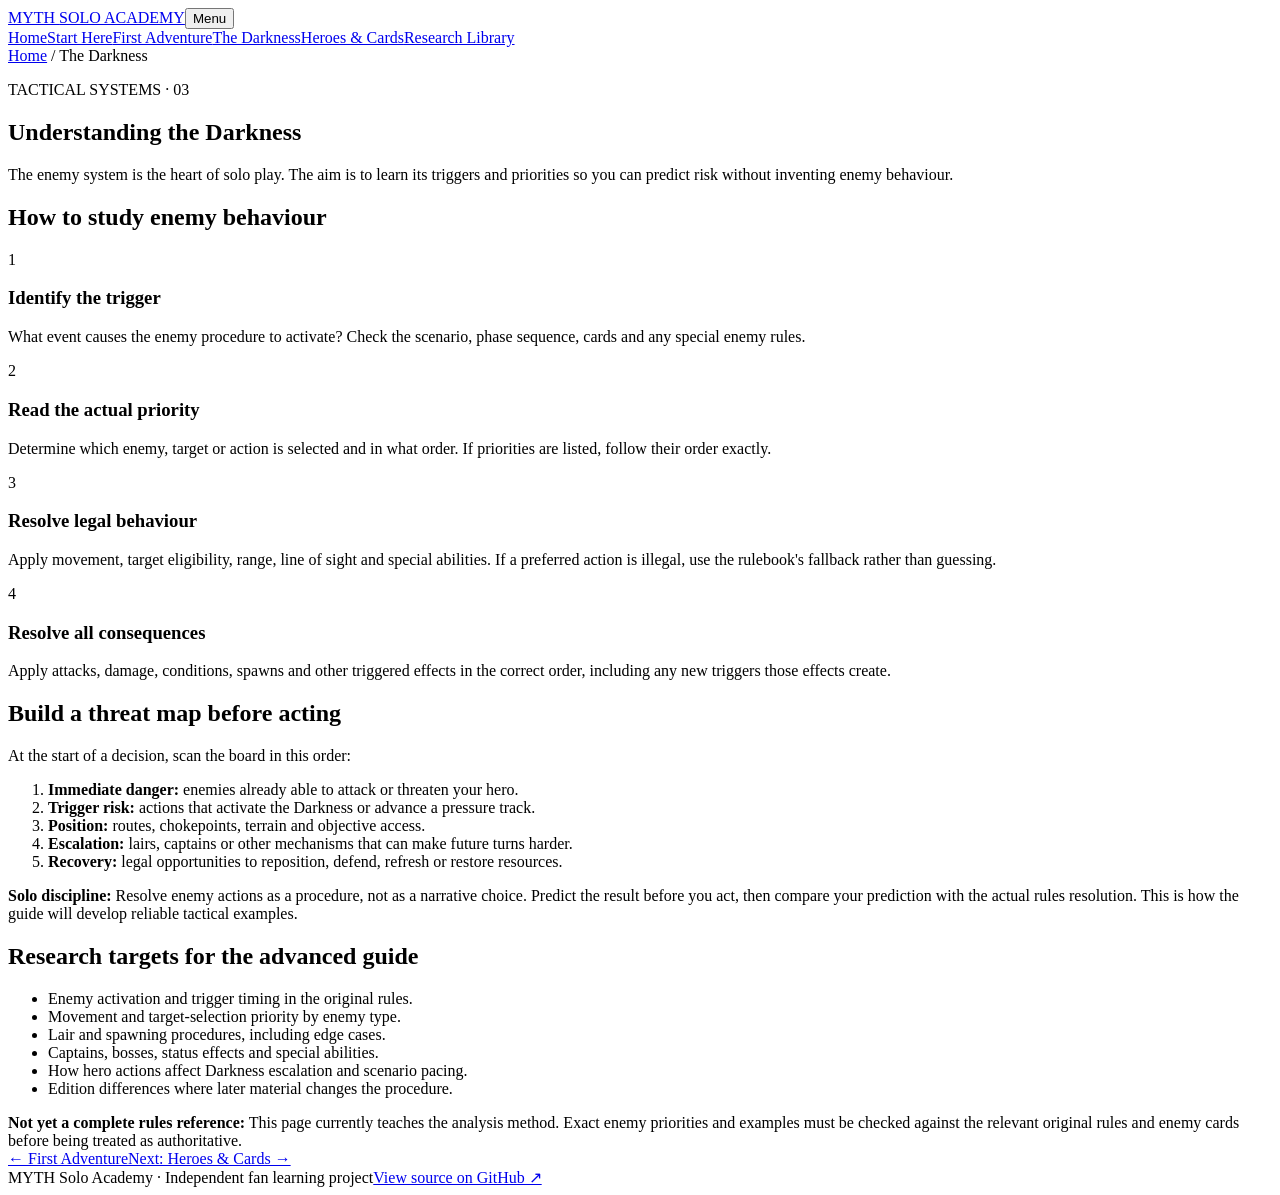
==== pages/darkness.html @ b69efbed "Add Darkness system learning guide" ====
<!doctype html><html lang="en"><head><meta charset="utf-8"><meta name="viewport" content="width=device-width,initial-scale=1"><title>Understanding the Darkness | MYTH Solo Academy</title><link rel="stylesheet" href="/myth-solo-academy/assets/site.css"></head><body><header class="site-header"><a class="brand" href="/myth-solo-academy/">MYTH <span>SOLO ACADEMY</span></a><button class="menu-toggle" aria-expanded="false" aria-controls="site-nav">Menu</button><nav id="site-nav"><a href="/myth-solo-academy/">Home</a><a href="/myth-solo-academy/pages/start-here.html">Start Here</a><a href="/myth-solo-academy/pages/first-adventure.html">First Adventure</a><a href="/myth-solo-academy/pages/darkness.html">The Darkness</a><a href="/myth-solo-academy/pages/heroes.html">Heroes & Cards</a><a href="/myth-solo-academy/pages/research.html">Research Library</a></nav></header><main class="content-wrap"><article class="content"><div class="crumb"><a href="/myth-solo-academy/">Home</a> / The Darkness</div><p class="eyebrow">TACTICAL SYSTEMS · 03</p><h1>Understanding the Darkness</h1><p class="lead">The enemy system is the heart of solo play. The aim is to learn its triggers and priorities so you can predict risk without inventing enemy behaviour.</p><h2>How to study enemy behaviour</h2><div class="step"><div class="step-num">1</div><div><h3>Identify the trigger</h3><p>What event causes the enemy procedure to activate? Check the scenario, phase sequence, cards and any special enemy rules.</p></div></div><div class="step"><div class="step-num">2</div><div><h3>Read the actual priority</h3><p>Determine which enemy, target or action is selected and in what order. If priorities are listed, follow their order exactly.</p></div></div><div class="step"><div class="step-num">3</div><div><h3>Resolve legal behaviour</h3><p>Apply movement, target eligibility, range, line of sight and special abilities. If a preferred action is illegal, use the rulebook's fallback rather than guessing.</p></div></div><div class="step"><div class="step-num">4</div><div><h3>Resolve all consequences</h3><p>Apply attacks, damage, conditions, spawns and other triggered effects in the correct order, including any new triggers those effects create.</p></div></div><h2>Build a threat map before acting</h2><p>At the start of a decision, scan the board in this order:</p><ol><li><strong>Immediate danger:</strong> enemies already able to attack or threaten your hero.</li><li><strong>Trigger risk:</strong> actions that activate the Darkness or advance a pressure track.</li><li><strong>Position:</strong> routes, chokepoints, terrain and objective access.</li><li><strong>Escalation:</strong> lairs, captains or other mechanisms that can make future turns harder.</li><li><strong>Recovery:</strong> legal opportunities to reposition, defend, refresh or restore resources.</li></ol><div class="notice"><strong>Solo discipline:</strong> Resolve enemy actions as a procedure, not as a narrative choice. Predict the result before you act, then compare your prediction with the actual rules resolution. This is how the guide will develop reliable tactical examples.</div><h2>Research targets for the advanced guide</h2><ul><li>Enemy activation and trigger timing in the original rules.</li><li>Movement and target-selection priority by enemy type.</li><li>Lair and spawning procedures, including edge cases.</li><li>Captains, bosses, status effects and special abilities.</li><li>How hero actions affect Darkness escalation and scenario pacing.</li><li>Edition differences where later material changes the procedure.</li></ul><div class="warning"><strong>Not yet a complete rules reference:</strong> This page currently teaches the analysis method. Exact enemy priorities and examples must be checked against the relevant original rules and enemy cards before being treated as authoritative.</div><div class="page-bottom"><a href="/myth-solo-academy/pages/first-adventure.html">← First Adventure</a><a href="/myth-solo-academy/pages/heroes.html">Next: Heroes & Cards →</a></div></article></main><footer><span>MYTH Solo Academy · Independent fan learning project</span><a href="https://github.com/JamSpot/myth-solo-academy">View source on GitHub ↗</a></footer><script src="/myth-solo-academy/assets/site.js"></script></body></html>
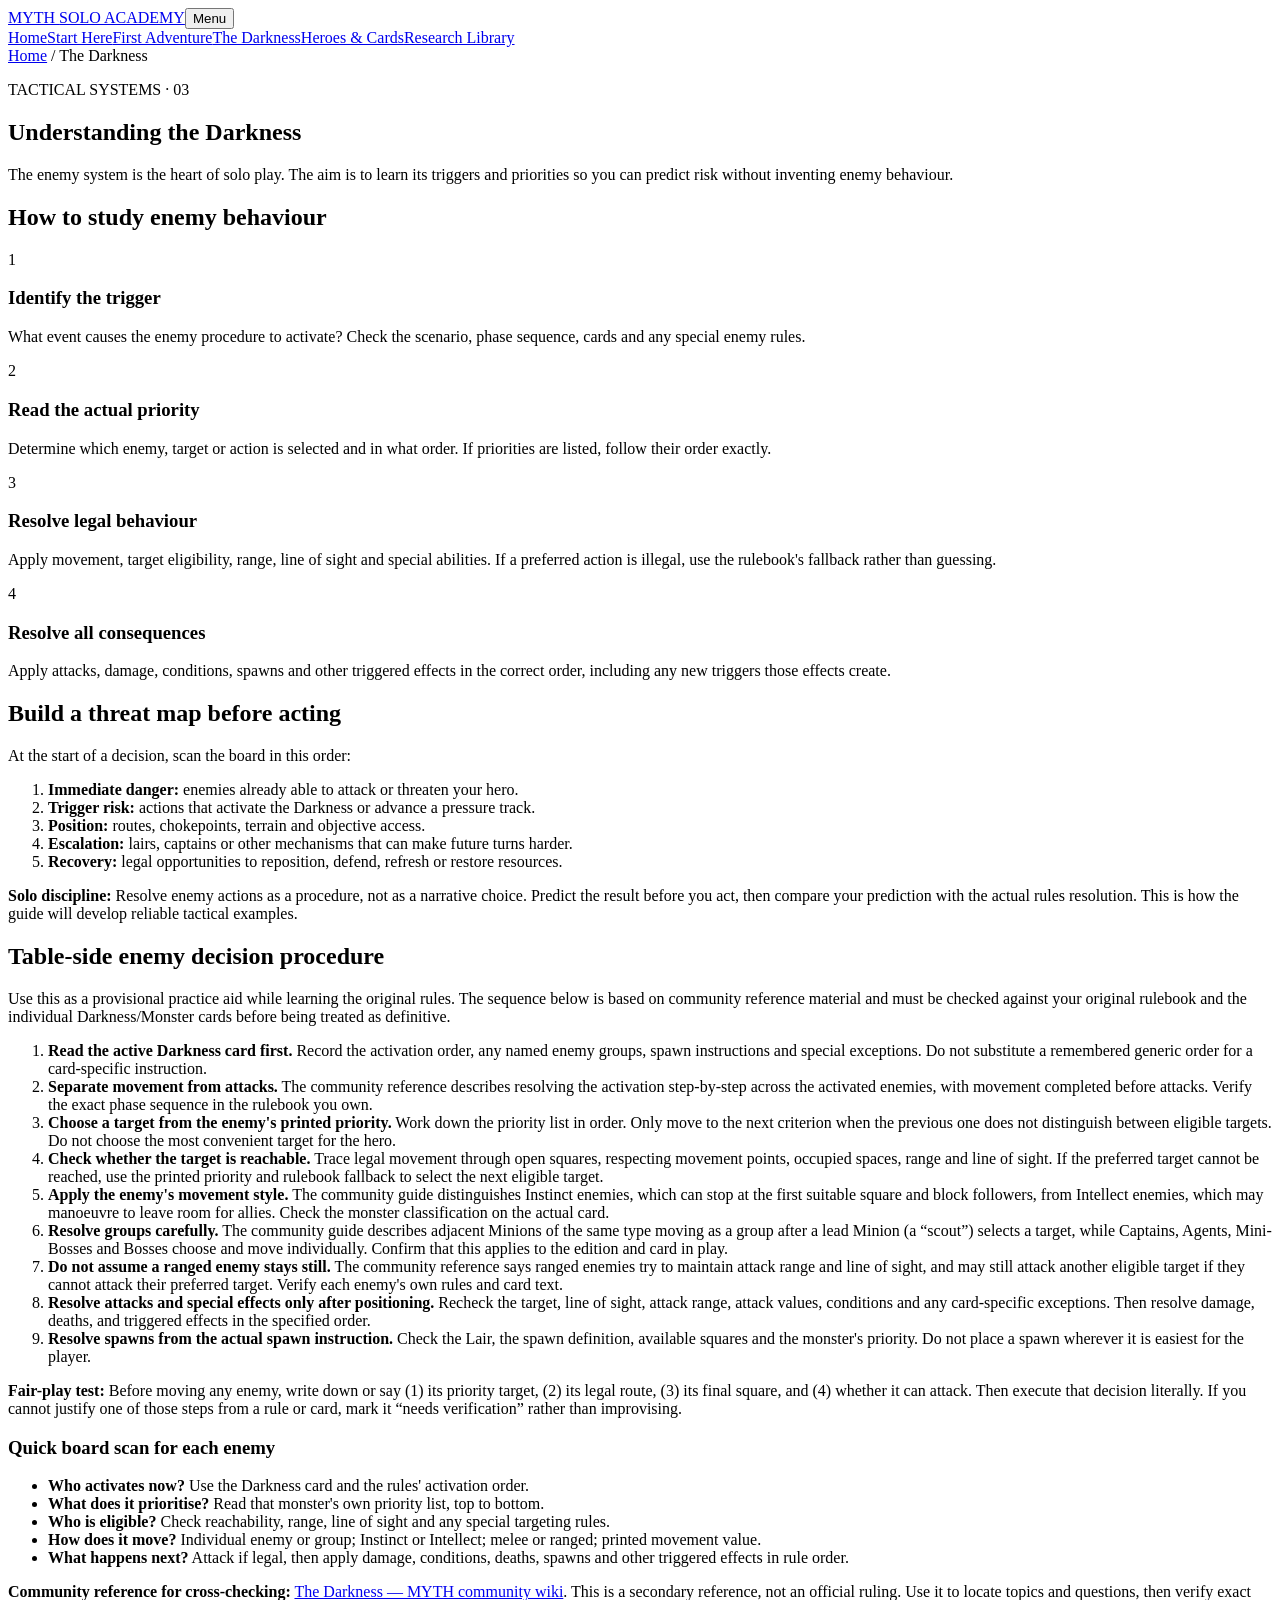
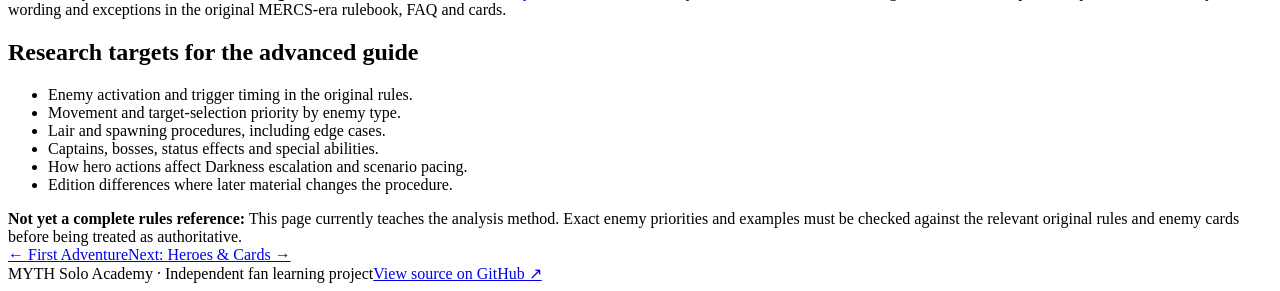
==== commit cdeacc44: "Add provisional table-side Darkness decision procedure" ====
--- a/pages/darkness.html
+++ b/pages/darkness.html
@@ -1 +1,18 @@
-<!doctype html><html lang="en"><head><meta charset="utf-8"><meta name="viewport" content="width=device-width,initial-scale=1"><title>Understanding the Darkness | MYTH Solo Academy</title><link rel="stylesheet" href="/myth-solo-academy/assets/site.css"></head><body><header class="site-header"><a class="brand" href="/myth-solo-academy/">MYTH <span>SOLO ACADEMY</span></a><button class="menu-toggle" aria-expanded="false" aria-controls="site-nav">Menu</button><nav id="site-nav"><a href="/myth-solo-academy/">Home</a><a href="/myth-solo-academy/pages/start-here.html">Start Here</a><a href="/myth-solo-academy/pages/first-adventure.html">First Adventure</a><a href="/myth-solo-academy/pages/darkness.html">The Darkness</a><a href="/myth-solo-academy/pages/heroes.html">Heroes & Cards</a><a href="/myth-solo-academy/pages/research.html">Research Library</a></nav></header><main class="content-wrap"><article class="content"><div class="crumb"><a href="/myth-solo-academy/">Home</a> / The Darkness</div><p class="eyebrow">TACTICAL SYSTEMS · 03</p><h1>Understanding the Darkness</h1><p class="lead">The enemy system is the heart of solo play. The aim is to learn its triggers and priorities so you can predict risk without inventing enemy behaviour.</p><h2>How to study enemy behaviour</h2><div class="step"><div class="step-num">1</div><div><h3>Identify the trigger</h3><p>What event causes the enemy procedure to activate? Check the scenario, phase sequence, cards and any special enemy rules.</p></div></div><div class="step"><div class="step-num">2</div><div><h3>Read the actual priority</h3><p>Determine which enemy, target or action is selected and in what order. If priorities are listed, follow their order exactly.</p></div></div><div class="step"><div class="step-num">3</div><div><h3>Resolve legal behaviour</h3><p>Apply movement, target eligibility, range, line of sight and special abilities. If a preferred action is illegal, use the rulebook's fallback rather than guessing.</p></div></div><div class="step"><div class="step-num">4</div><div><h3>Resolve all consequences</h3><p>Apply attacks, damage, conditions, spawns and other triggered effects in the correct order, including any new triggers those effects create.</p></div></div><h2>Build a threat map before acting</h2><p>At the start of a decision, scan the board in this order:</p><ol><li><strong>Immediate danger:</strong> enemies already able to attack or threaten your hero.</li><li><strong>Trigger risk:</strong> actions that activate the Darkness or advance a pressure track.</li><li><strong>Position:</strong> routes, chokepoints, terrain and objective access.</li><li><strong>Escalation:</strong> lairs, captains or other mechanisms that can make future turns harder.</li><li><strong>Recovery:</strong> legal opportunities to reposition, defend, refresh or restore resources.</li></ol><div class="notice"><strong>Solo discipline:</strong> Resolve enemy actions as a procedure, not as a narrative choice. Predict the result before you act, then compare your prediction with the actual rules resolution. This is how the guide will develop reliable tactical examples.</div><h2>Research targets for the advanced guide</h2><ul><li>Enemy activation and trigger timing in the original rules.</li><li>Movement and target-selection priority by enemy type.</li><li>Lair and spawning procedures, including edge cases.</li><li>Captains, bosses, status effects and special abilities.</li><li>How hero actions affect Darkness escalation and scenario pacing.</li><li>Edition differences where later material changes the procedure.</li></ul><div class="warning"><strong>Not yet a complete rules reference:</strong> This page currently teaches the analysis method. Exact enemy priorities and examples must be checked against the relevant original rules and enemy cards before being treated as authoritative.</div><div class="page-bottom"><a href="/myth-solo-academy/pages/first-adventure.html">← First Adventure</a><a href="/myth-solo-academy/pages/heroes.html">Next: Heroes & Cards →</a></div></article></main><footer><span>MYTH Solo Academy · Independent fan learning project</span><a href="https://github.com/JamSpot/myth-solo-academy">View source on GitHub ↗</a></footer><script src="/myth-solo-academy/assets/site.js"></script></body></html>+<!doctype html><html lang="en"><head><meta charset="utf-8"><meta name="viewport" content="width=device-width,initial-scale=1"><title>Understanding the Darkness | MYTH Solo Academy</title><link rel="stylesheet" href="/myth-solo-academy/assets/site.css"></head><body><header class="site-header"><a class="brand" href="/myth-solo-academy/">MYTH <span>SOLO ACADEMY</span></a><button class="menu-toggle" aria-expanded="false" aria-controls="site-nav">Menu</button><nav id="site-nav"><a href="/myth-solo-academy/">Home</a><a href="/myth-solo-academy/pages/start-here.html">Start Here</a><a href="/myth-solo-academy/pages/first-adventure.html">First Adventure</a><a href="/myth-solo-academy/pages/darkness.html">The Darkness</a><a href="/myth-solo-academy/pages/heroes.html">Heroes & Cards</a><a href="/myth-solo-academy/pages/research.html">Research Library</a></nav></header><main class="content-wrap"><article class="content"><div class="crumb"><a href="/myth-solo-academy/">Home</a> / The Darkness</div><p class="eyebrow">TACTICAL SYSTEMS · 03</p><h1>Understanding the Darkness</h1><p class="lead">The enemy system is the heart of solo play. The aim is to learn its triggers and priorities so you can predict risk without inventing enemy behaviour.</p><h2>How to study enemy behaviour</h2><div class="step"><div class="step-num">1</div><div><h3>Identify the trigger</h3><p>What event causes the enemy procedure to activate? Check the scenario, phase sequence, cards and any special enemy rules.</p></div></div><div class="step"><div class="step-num">2</div><div><h3>Read the actual priority</h3><p>Determine which enemy, target or action is selected and in what order. If priorities are listed, follow their order exactly.</p></div></div><div class="step"><div class="step-num">3</div><div><h3>Resolve legal behaviour</h3><p>Apply movement, target eligibility, range, line of sight and special abilities. If a preferred action is illegal, use the rulebook's fallback rather than guessing.</p></div></div><div class="step"><div class="step-num">4</div><div><h3>Resolve all consequences</h3><p>Apply attacks, damage, conditions, spawns and other triggered effects in the correct order, including any new triggers those effects create.</p></div></div><h2>Build a threat map before acting</h2><p>At the start of a decision, scan the board in this order:</p><ol><li><strong>Immediate danger:</strong> enemies already able to attack or threaten your hero.</li><li><strong>Trigger risk:</strong> actions that activate the Darkness or advance a pressure track.</li><li><strong>Position:</strong> routes, chokepoints, terrain and objective access.</li><li><strong>Escalation:</strong> lairs, captains or other mechanisms that can make future turns harder.</li><li><strong>Recovery:</strong> legal opportunities to reposition, defend, refresh or restore resources.</li></ol><div class="notice"><strong>Solo discipline:</strong> Resolve enemy actions as a procedure, not as a narrative choice. Predict the result before you act, then compare your prediction with the actual rules resolution. This is how the guide will develop reliable tactical examples.</div><h2>Table-side enemy decision procedure</h2>
+<p>Use this as a provisional practice aid while learning the original rules. The sequence below is based on community reference material and must be checked against your original rulebook and the individual Darkness/Monster cards before being treated as definitive.</p>
+<ol>
+<li><strong>Read the active Darkness card first.</strong> Record the activation order, any named enemy groups, spawn instructions and special exceptions. Do not substitute a remembered generic order for a card-specific instruction.</li>
+<li><strong>Separate movement from attacks.</strong> The community reference describes resolving the activation step-by-step across the activated enemies, with movement completed before attacks. Verify the exact phase sequence in the rulebook you own.</li>
+<li><strong>Choose a target from the enemy's printed priority.</strong> Work down the priority list in order. Only move to the next criterion when the previous one does not distinguish between eligible targets. Do not choose the most convenient target for the hero.</li>
+<li><strong>Check whether the target is reachable.</strong> Trace legal movement through open squares, respecting movement points, occupied spaces, range and line of sight. If the preferred target cannot be reached, use the printed priority and rulebook fallback to select the next eligible target.</li>
+<li><strong>Apply the enemy's movement style.</strong> The community guide distinguishes Instinct enemies, which can stop at the first suitable square and block followers, from Intellect enemies, which may manoeuvre to leave room for allies. Check the monster classification on the actual card.</li>
+<li><strong>Resolve groups carefully.</strong> The community guide describes adjacent Minions of the same type moving as a group after a lead Minion (a “scout”) selects a target, while Captains, Agents, Mini-Bosses and Bosses choose and move individually. Confirm that this applies to the edition and card in play.</li>
+<li><strong>Do not assume a ranged enemy stays still.</strong> The community reference says ranged enemies try to maintain attack range and line of sight, and may still attack another eligible target if they cannot attack their preferred target. Verify each enemy's own rules and card text.</li>
+<li><strong>Resolve attacks and special effects only after positioning.</strong> Recheck the target, line of sight, attack range, attack values, conditions and any card-specific exceptions. Then resolve damage, deaths, and triggered effects in the specified order.</li>
+<li><strong>Resolve spawns from the actual spawn instruction.</strong> Check the Lair, the spawn definition, available squares and the monster's priority. Do not place a spawn wherever it is easiest for the player.</li>
+</ol>
+<div class="notice"><strong>Fair-play test:</strong> Before moving any enemy, write down or say (1) its priority target, (2) its legal route, (3) its final square, and (4) whether it can attack. Then execute that decision literally. If you cannot justify one of those steps from a rule or card, mark it “needs verification” rather than improvising.</div>
+<h3>Quick board scan for each enemy</h3>
+<ul><li><strong>Who activates now?</strong> Use the Darkness card and the rules' activation order.</li><li><strong>What does it prioritise?</strong> Read that monster's own priority list, top to bottom.</li><li><strong>Who is eligible?</strong> Check reachability, range, line of sight and any special targeting rules.</li><li><strong>How does it move?</strong> Individual enemy or group; Instinct or Intellect; melee or ranged; printed movement value.</li><li><strong>What happens next?</strong> Attack if legal, then apply damage, conditions, deaths, spawns and other triggered effects in rule order.</li></ul>
+<p><strong>Community reference for cross-checking:</strong> <a href="https://myth-board-game.fandom.com/wiki/The_Darkness">The Darkness — MYTH community wiki</a>. This is a secondary reference, not an official ruling. Use it to locate topics and questions, then verify exact wording and exceptions in the original MERCS-era rulebook, FAQ and cards.</p>
+<h2>Research targets for the advanced guide</h2><ul><li>Enemy activation and trigger timing in the original rules.</li><li>Movement and target-selection priority by enemy type.</li><li>Lair and spawning procedures, including edge cases.</li><li>Captains, bosses, status effects and special abilities.</li><li>How hero actions affect Darkness escalation and scenario pacing.</li><li>Edition differences where later material changes the procedure.</li></ul><div class="warning"><strong>Not yet a complete rules reference:</strong> This page currently teaches the analysis method. Exact enemy priorities and examples must be checked against the relevant original rules and enemy cards before being treated as authoritative.</div><div class="page-bottom"><a href="/myth-solo-academy/pages/first-adventure.html">← First Adventure</a><a href="/myth-solo-academy/pages/heroes.html">Next: Heroes & Cards →</a></div></article></main><footer><span>MYTH Solo Academy · Independent fan learning project</span><a href="https://github.com/JamSpot/myth-solo-academy">View source on GitHub ↗</a></footer><script src="/myth-solo-academy/assets/site.js"></script></body></html>
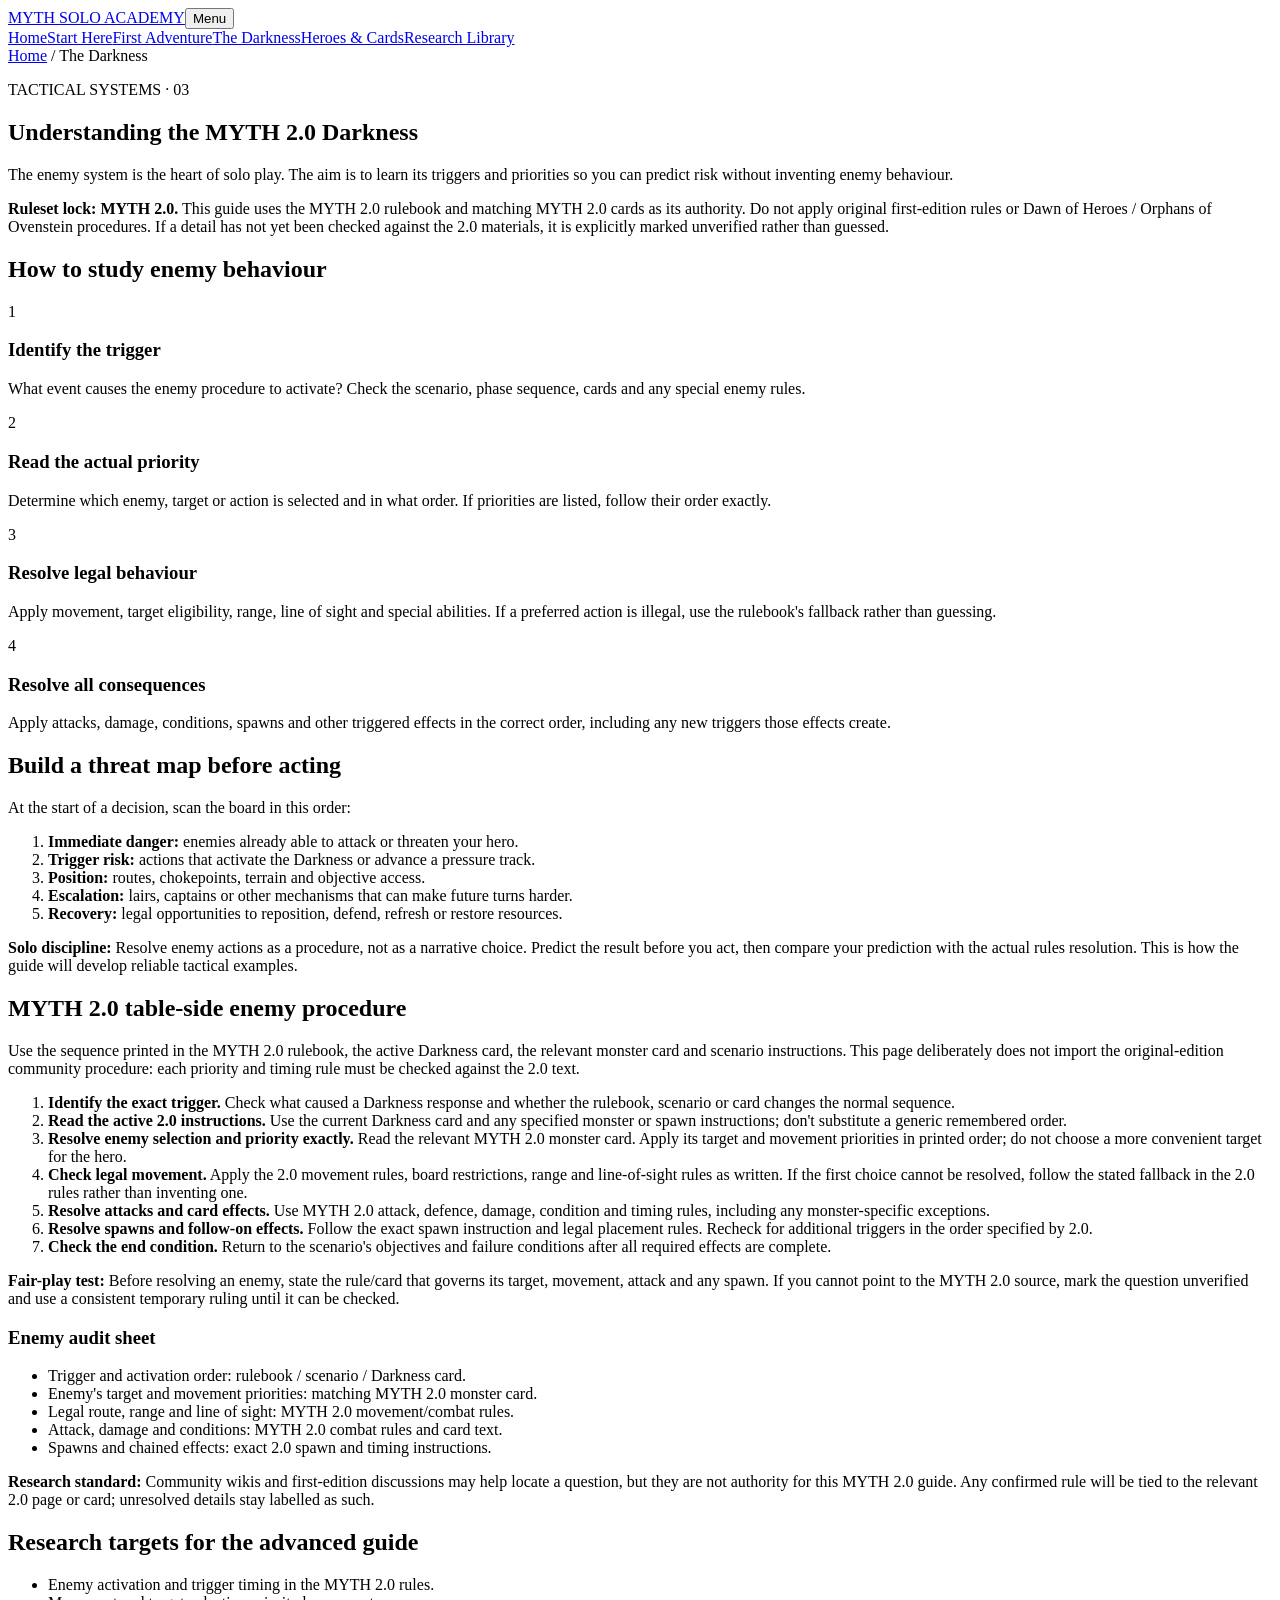
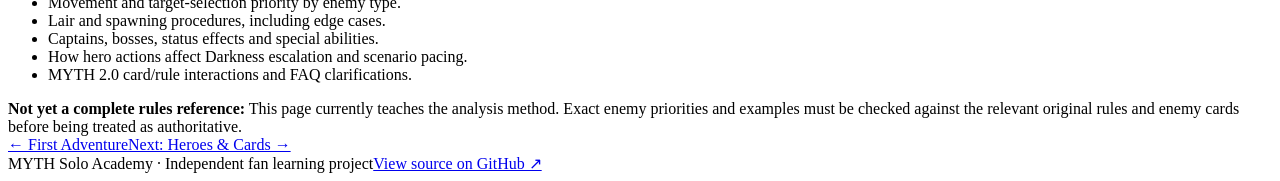
==== commit f9f342ed: "Replace legacy Darkness guidance with MYTH 2.0 procedure" ====
--- a/pages/darkness.html
+++ b/pages/darkness.html
@@ -1,18 +1,16 @@
-<!doctype html><html lang="en"><head><meta charset="utf-8"><meta name="viewport" content="width=device-width,initial-scale=1"><title>Understanding the Darkness | MYTH Solo Academy</title><link rel="stylesheet" href="/myth-solo-academy/assets/site.css"></head><body><header class="site-header"><a class="brand" href="/myth-solo-academy/">MYTH <span>SOLO ACADEMY</span></a><button class="menu-toggle" aria-expanded="false" aria-controls="site-nav">Menu</button><nav id="site-nav"><a href="/myth-solo-academy/">Home</a><a href="/myth-solo-academy/pages/start-here.html">Start Here</a><a href="/myth-solo-academy/pages/first-adventure.html">First Adventure</a><a href="/myth-solo-academy/pages/darkness.html">The Darkness</a><a href="/myth-solo-academy/pages/heroes.html">Heroes & Cards</a><a href="/myth-solo-academy/pages/research.html">Research Library</a></nav></header><main class="content-wrap"><article class="content"><div class="crumb"><a href="/myth-solo-academy/">Home</a> / The Darkness</div><p class="eyebrow">TACTICAL SYSTEMS · 03</p><h1>Understanding the Darkness</h1><p class="lead">The enemy system is the heart of solo play. The aim is to learn its triggers and priorities so you can predict risk without inventing enemy behaviour.</p><h2>How to study enemy behaviour</h2><div class="step"><div class="step-num">1</div><div><h3>Identify the trigger</h3><p>What event causes the enemy procedure to activate? Check the scenario, phase sequence, cards and any special enemy rules.</p></div></div><div class="step"><div class="step-num">2</div><div><h3>Read the actual priority</h3><p>Determine which enemy, target or action is selected and in what order. If priorities are listed, follow their order exactly.</p></div></div><div class="step"><div class="step-num">3</div><div><h3>Resolve legal behaviour</h3><p>Apply movement, target eligibility, range, line of sight and special abilities. If a preferred action is illegal, use the rulebook's fallback rather than guessing.</p></div></div><div class="step"><div class="step-num">4</div><div><h3>Resolve all consequences</h3><p>Apply attacks, damage, conditions, spawns and other triggered effects in the correct order, including any new triggers those effects create.</p></div></div><h2>Build a threat map before acting</h2><p>At the start of a decision, scan the board in this order:</p><ol><li><strong>Immediate danger:</strong> enemies already able to attack or threaten your hero.</li><li><strong>Trigger risk:</strong> actions that activate the Darkness or advance a pressure track.</li><li><strong>Position:</strong> routes, chokepoints, terrain and objective access.</li><li><strong>Escalation:</strong> lairs, captains or other mechanisms that can make future turns harder.</li><li><strong>Recovery:</strong> legal opportunities to reposition, defend, refresh or restore resources.</li></ol><div class="notice"><strong>Solo discipline:</strong> Resolve enemy actions as a procedure, not as a narrative choice. Predict the result before you act, then compare your prediction with the actual rules resolution. This is how the guide will develop reliable tactical examples.</div><h2>Table-side enemy decision procedure</h2>
-<p>Use this as a provisional practice aid while learning the original rules. The sequence below is based on community reference material and must be checked against your original rulebook and the individual Darkness/Monster cards before being treated as definitive.</p>
+<!doctype html><html lang="en"><head><meta charset="utf-8"><meta name="viewport" content="width=device-width,initial-scale=1"><title>Understanding the Darkness | MYTH Solo Academy</title><link rel="stylesheet" href="/myth-solo-academy/assets/site.css"></head><body><header class="site-header"><a class="brand" href="/myth-solo-academy/">MYTH <span>SOLO ACADEMY</span></a><button class="menu-toggle" aria-expanded="false" aria-controls="site-nav">Menu</button><nav id="site-nav"><a href="/myth-solo-academy/">Home</a><a href="/myth-solo-academy/pages/start-here.html">Start Here</a><a href="/myth-solo-academy/pages/first-adventure.html">First Adventure</a><a href="/myth-solo-academy/pages/darkness.html">The Darkness</a><a href="/myth-solo-academy/pages/heroes.html">Heroes & Cards</a><a href="/myth-solo-academy/pages/research.html">Research Library</a></nav></header><main class="content-wrap"><article class="content"><div class="crumb"><a href="/myth-solo-academy/">Home</a> / The Darkness</div><p class="eyebrow">TACTICAL SYSTEMS · 03</p><h1>Understanding the MYTH 2.0 Darkness</h1><p class="lead">The enemy system is the heart of solo play. The aim is to learn its triggers and priorities so you can predict risk without inventing enemy behaviour.</p><div class="notice"><strong>Ruleset lock: MYTH 2.0.</strong> This guide uses the MYTH 2.0 rulebook and matching MYTH 2.0 cards as its authority. Do not apply original first-edition rules or Dawn of Heroes / Orphans of Ovenstein procedures. If a detail has not yet been checked against the 2.0 materials, it is explicitly marked unverified rather than guessed.</div><h2>How to study enemy behaviour</h2><div class="step"><div class="step-num">1</div><div><h3>Identify the trigger</h3><p>What event causes the enemy procedure to activate? Check the scenario, phase sequence, cards and any special enemy rules.</p></div></div><div class="step"><div class="step-num">2</div><div><h3>Read the actual priority</h3><p>Determine which enemy, target or action is selected and in what order. If priorities are listed, follow their order exactly.</p></div></div><div class="step"><div class="step-num">3</div><div><h3>Resolve legal behaviour</h3><p>Apply movement, target eligibility, range, line of sight and special abilities. If a preferred action is illegal, use the rulebook's fallback rather than guessing.</p></div></div><div class="step"><div class="step-num">4</div><div><h3>Resolve all consequences</h3><p>Apply attacks, damage, conditions, spawns and other triggered effects in the correct order, including any new triggers those effects create.</p></div></div><h2>Build a threat map before acting</h2><p>At the start of a decision, scan the board in this order:</p><ol><li><strong>Immediate danger:</strong> enemies already able to attack or threaten your hero.</li><li><strong>Trigger risk:</strong> actions that activate the Darkness or advance a pressure track.</li><li><strong>Position:</strong> routes, chokepoints, terrain and objective access.</li><li><strong>Escalation:</strong> lairs, captains or other mechanisms that can make future turns harder.</li><li><strong>Recovery:</strong> legal opportunities to reposition, defend, refresh or restore resources.</li></ol><div class="notice"><strong>Solo discipline:</strong> Resolve enemy actions as a procedure, not as a narrative choice. Predict the result before you act, then compare your prediction with the actual rules resolution. This is how the guide will develop reliable tactical examples.</div><h2>MYTH 2.0 table-side enemy procedure</h2>
+<p>Use the sequence printed in the MYTH 2.0 rulebook, the active Darkness card, the relevant monster card and scenario instructions. This page deliberately does not import the original-edition community procedure: each priority and timing rule must be checked against the 2.0 text.</p>
 <ol>
-<li><strong>Read the active Darkness card first.</strong> Record the activation order, any named enemy groups, spawn instructions and special exceptions. Do not substitute a remembered generic order for a card-specific instruction.</li>
-<li><strong>Separate movement from attacks.</strong> The community reference describes resolving the activation step-by-step across the activated enemies, with movement completed before attacks. Verify the exact phase sequence in the rulebook you own.</li>
-<li><strong>Choose a target from the enemy's printed priority.</strong> Work down the priority list in order. Only move to the next criterion when the previous one does not distinguish between eligible targets. Do not choose the most convenient target for the hero.</li>
-<li><strong>Check whether the target is reachable.</strong> Trace legal movement through open squares, respecting movement points, occupied spaces, range and line of sight. If the preferred target cannot be reached, use the printed priority and rulebook fallback to select the next eligible target.</li>
-<li><strong>Apply the enemy's movement style.</strong> The community guide distinguishes Instinct enemies, which can stop at the first suitable square and block followers, from Intellect enemies, which may manoeuvre to leave room for allies. Check the monster classification on the actual card.</li>
-<li><strong>Resolve groups carefully.</strong> The community guide describes adjacent Minions of the same type moving as a group after a lead Minion (a “scout”) selects a target, while Captains, Agents, Mini-Bosses and Bosses choose and move individually. Confirm that this applies to the edition and card in play.</li>
-<li><strong>Do not assume a ranged enemy stays still.</strong> The community reference says ranged enemies try to maintain attack range and line of sight, and may still attack another eligible target if they cannot attack their preferred target. Verify each enemy's own rules and card text.</li>
-<li><strong>Resolve attacks and special effects only after positioning.</strong> Recheck the target, line of sight, attack range, attack values, conditions and any card-specific exceptions. Then resolve damage, deaths, and triggered effects in the specified order.</li>
-<li><strong>Resolve spawns from the actual spawn instruction.</strong> Check the Lair, the spawn definition, available squares and the monster's priority. Do not place a spawn wherever it is easiest for the player.</li>
+<li><strong>Identify the exact trigger.</strong> Check what caused a Darkness response and whether the rulebook, scenario or card changes the normal sequence.</li>
+<li><strong>Read the active 2.0 instructions.</strong> Use the current Darkness card and any specified monster or spawn instructions; don't substitute a generic remembered order.</li>
+<li><strong>Resolve enemy selection and priority exactly.</strong> Read the relevant MYTH 2.0 monster card. Apply its target and movement priorities in printed order; do not choose a more convenient target for the hero.</li>
+<li><strong>Check legal movement.</strong> Apply the 2.0 movement rules, board restrictions, range and line-of-sight rules as written. If the first choice cannot be resolved, follow the stated fallback in the 2.0 rules rather than inventing one.</li>
+<li><strong>Resolve attacks and card effects.</strong> Use MYTH 2.0 attack, defence, damage, condition and timing rules, including any monster-specific exceptions.</li>
+<li><strong>Resolve spawns and follow-on effects.</strong> Follow the exact spawn instruction and legal placement rules. Recheck for additional triggers in the order specified by 2.0.</li>
+<li><strong>Check the end condition.</strong> Return to the scenario's objectives and failure conditions after all required effects are complete.</li>
 </ol>
-<div class="notice"><strong>Fair-play test:</strong> Before moving any enemy, write down or say (1) its priority target, (2) its legal route, (3) its final square, and (4) whether it can attack. Then execute that decision literally. If you cannot justify one of those steps from a rule or card, mark it “needs verification” rather than improvising.</div>
-<h3>Quick board scan for each enemy</h3>
-<ul><li><strong>Who activates now?</strong> Use the Darkness card and the rules' activation order.</li><li><strong>What does it prioritise?</strong> Read that monster's own priority list, top to bottom.</li><li><strong>Who is eligible?</strong> Check reachability, range, line of sight and any special targeting rules.</li><li><strong>How does it move?</strong> Individual enemy or group; Instinct or Intellect; melee or ranged; printed movement value.</li><li><strong>What happens next?</strong> Attack if legal, then apply damage, conditions, deaths, spawns and other triggered effects in rule order.</li></ul>
-<p><strong>Community reference for cross-checking:</strong> <a href="https://myth-board-game.fandom.com/wiki/The_Darkness">The Darkness — MYTH community wiki</a>. This is a secondary reference, not an official ruling. Use it to locate topics and questions, then verify exact wording and exceptions in the original MERCS-era rulebook, FAQ and cards.</p>
-<h2>Research targets for the advanced guide</h2><ul><li>Enemy activation and trigger timing in the original rules.</li><li>Movement and target-selection priority by enemy type.</li><li>Lair and spawning procedures, including edge cases.</li><li>Captains, bosses, status effects and special abilities.</li><li>How hero actions affect Darkness escalation and scenario pacing.</li><li>Edition differences where later material changes the procedure.</li></ul><div class="warning"><strong>Not yet a complete rules reference:</strong> This page currently teaches the analysis method. Exact enemy priorities and examples must be checked against the relevant original rules and enemy cards before being treated as authoritative.</div><div class="page-bottom"><a href="/myth-solo-academy/pages/first-adventure.html">← First Adventure</a><a href="/myth-solo-academy/pages/heroes.html">Next: Heroes & Cards →</a></div></article></main><footer><span>MYTH Solo Academy · Independent fan learning project</span><a href="https://github.com/JamSpot/myth-solo-academy">View source on GitHub ↗</a></footer><script src="/myth-solo-academy/assets/site.js"></script></body></html>+<div class="notice"><strong>Fair-play test:</strong> Before resolving an enemy, state the rule/card that governs its target, movement, attack and any spawn. If you cannot point to the MYTH 2.0 source, mark the question unverified and use a consistent temporary ruling until it can be checked.</div>
+<h3>Enemy audit sheet</h3>
+<ul><li>Trigger and activation order: rulebook / scenario / Darkness card.</li><li>Enemy's target and movement priorities: matching MYTH 2.0 monster card.</li><li>Legal route, range and line of sight: MYTH 2.0 movement/combat rules.</li><li>Attack, damage and conditions: MYTH 2.0 combat rules and card text.</li><li>Spawns and chained effects: exact 2.0 spawn and timing instructions.</li></ul>
+<p><strong>Research standard:</strong> Community wikis and first-edition discussions may help locate a question, but they are not authority for this MYTH 2.0 guide. Any confirmed rule will be tied to the relevant 2.0 page or card; unresolved details stay labelled as such.</p>
+<h2>Research targets for the advanced guide</h2><ul><li>Enemy activation and trigger timing in the MYTH 2.0 rules.</li><li>Movement and target-selection priority by enemy type.</li><li>Lair and spawning procedures, including edge cases.</li><li>Captains, bosses, status effects and special abilities.</li><li>How hero actions affect Darkness escalation and scenario pacing.</li><li>MYTH 2.0 card/rule interactions and FAQ clarifications.</li></ul><div class="warning"><strong>Not yet a complete rules reference:</strong> This page currently teaches the analysis method. Exact enemy priorities and examples must be checked against the relevant original rules and enemy cards before being treated as authoritative.</div><div class="page-bottom"><a href="/myth-solo-academy/pages/first-adventure.html">← First Adventure</a><a href="/myth-solo-academy/pages/heroes.html">Next: Heroes & Cards →</a></div></article></main><footer><span>MYTH Solo Academy · Independent fan learning project</span><a href="https://github.com/JamSpot/myth-solo-academy">View source on GitHub ↗</a></footer><script src="/myth-solo-academy/assets/site.js"></script></body></html>
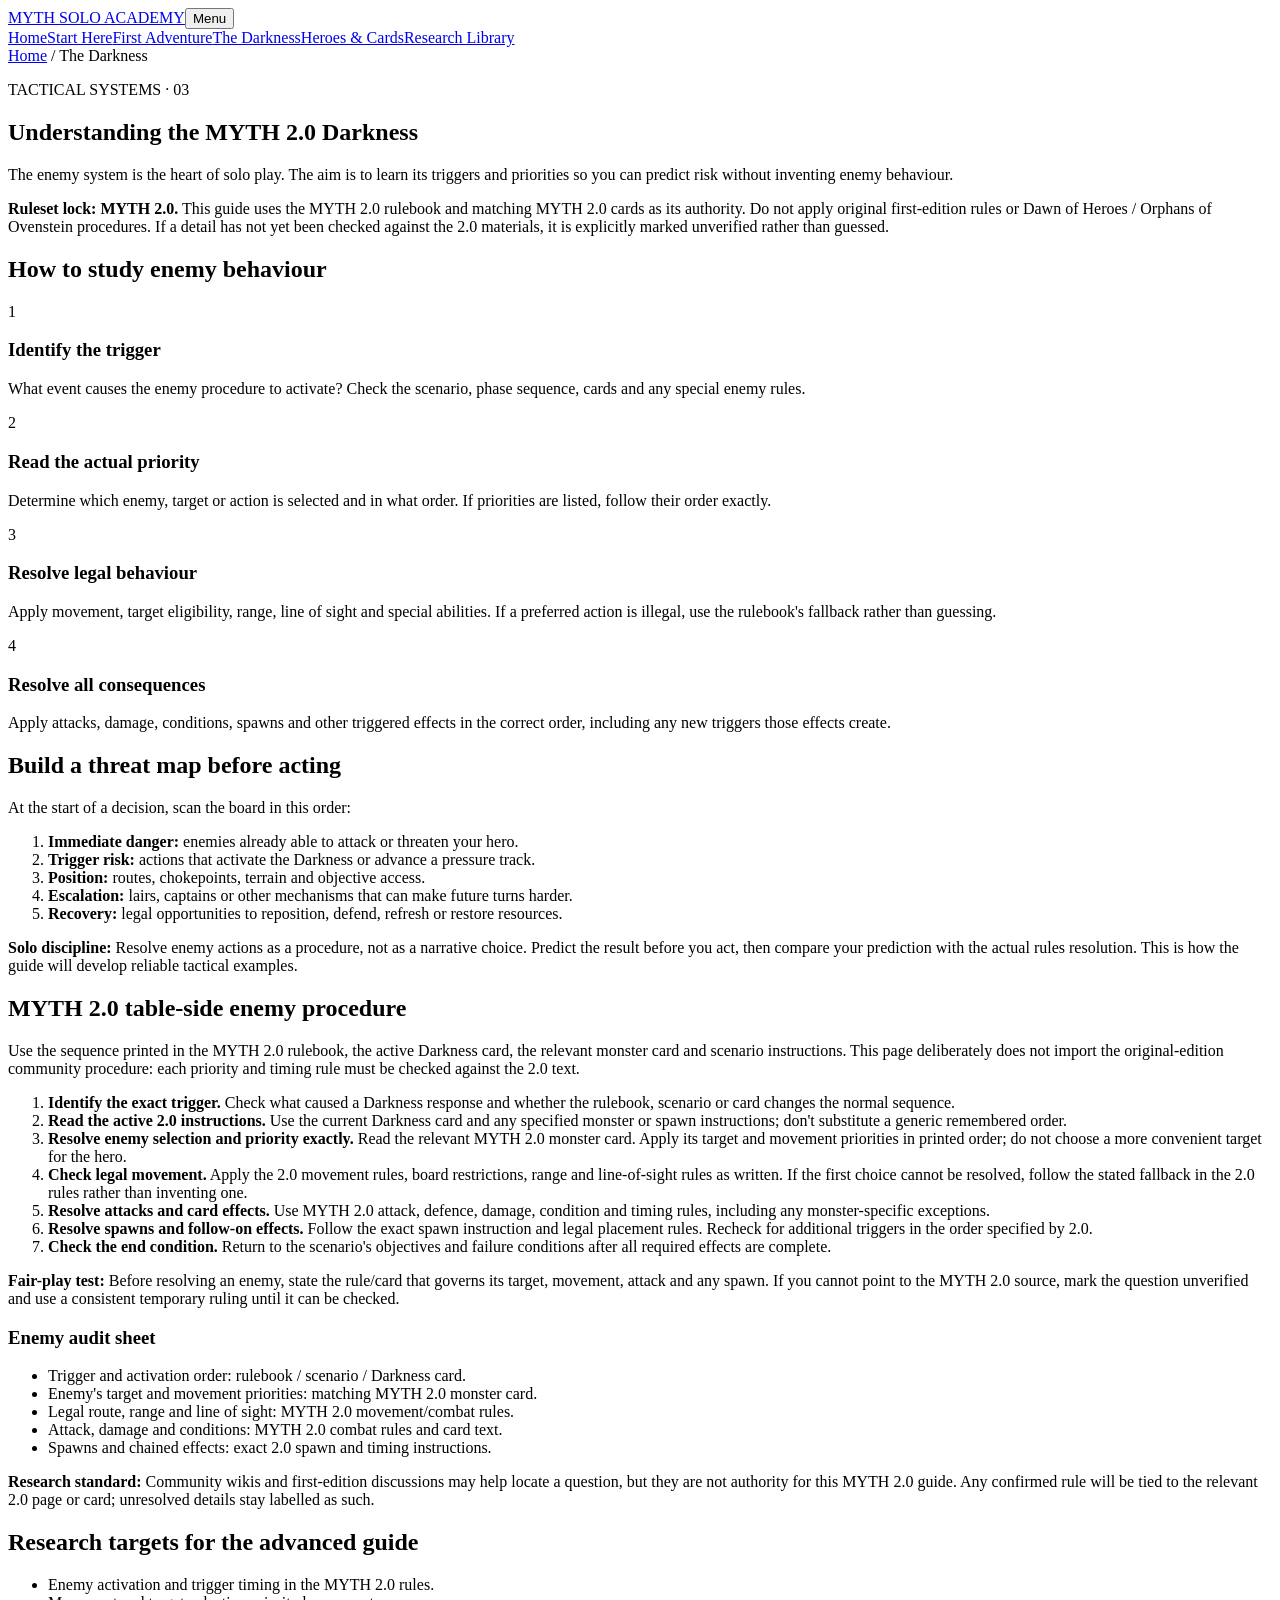
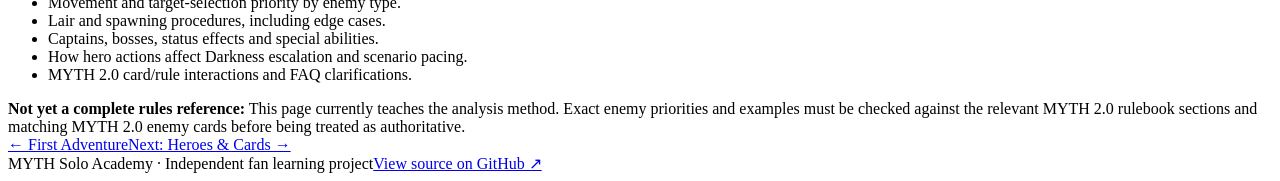
==== commit c5228c3f: "Clarify Darkness research authority as MYTH 2.0" ====
--- a/pages/darkness.html
+++ b/pages/darkness.html
@@ -13,4 +13,4 @@
 <h3>Enemy audit sheet</h3>
 <ul><li>Trigger and activation order: rulebook / scenario / Darkness card.</li><li>Enemy's target and movement priorities: matching MYTH 2.0 monster card.</li><li>Legal route, range and line of sight: MYTH 2.0 movement/combat rules.</li><li>Attack, damage and conditions: MYTH 2.0 combat rules and card text.</li><li>Spawns and chained effects: exact 2.0 spawn and timing instructions.</li></ul>
 <p><strong>Research standard:</strong> Community wikis and first-edition discussions may help locate a question, but they are not authority for this MYTH 2.0 guide. Any confirmed rule will be tied to the relevant 2.0 page or card; unresolved details stay labelled as such.</p>
-<h2>Research targets for the advanced guide</h2><ul><li>Enemy activation and trigger timing in the MYTH 2.0 rules.</li><li>Movement and target-selection priority by enemy type.</li><li>Lair and spawning procedures, including edge cases.</li><li>Captains, bosses, status effects and special abilities.</li><li>How hero actions affect Darkness escalation and scenario pacing.</li><li>MYTH 2.0 card/rule interactions and FAQ clarifications.</li></ul><div class="warning"><strong>Not yet a complete rules reference:</strong> This page currently teaches the analysis method. Exact enemy priorities and examples must be checked against the relevant original rules and enemy cards before being treated as authoritative.</div><div class="page-bottom"><a href="/myth-solo-academy/pages/first-adventure.html">← First Adventure</a><a href="/myth-solo-academy/pages/heroes.html">Next: Heroes & Cards →</a></div></article></main><footer><span>MYTH Solo Academy · Independent fan learning project</span><a href="https://github.com/JamSpot/myth-solo-academy">View source on GitHub ↗</a></footer><script src="/myth-solo-academy/assets/site.js"></script></body></html>+<h2>Research targets for the advanced guide</h2><ul><li>Enemy activation and trigger timing in the MYTH 2.0 rules.</li><li>Movement and target-selection priority by enemy type.</li><li>Lair and spawning procedures, including edge cases.</li><li>Captains, bosses, status effects and special abilities.</li><li>How hero actions affect Darkness escalation and scenario pacing.</li><li>MYTH 2.0 card/rule interactions and FAQ clarifications.</li></ul><div class="warning"><strong>Not yet a complete rules reference:</strong> This page currently teaches the analysis method. Exact enemy priorities and examples must be checked against the relevant MYTH 2.0 rulebook sections and matching MYTH 2.0 enemy cards before being treated as authoritative.</div><div class="page-bottom"><a href="/myth-solo-academy/pages/first-adventure.html">← First Adventure</a><a href="/myth-solo-academy/pages/heroes.html">Next: Heroes & Cards →</a></div></article></main><footer><span>MYTH Solo Academy · Independent fan learning project</span><a href="https://github.com/JamSpot/myth-solo-academy">View source on GitHub ↗</a></footer><script src="/myth-solo-academy/assets/site.js"></script></body></html>
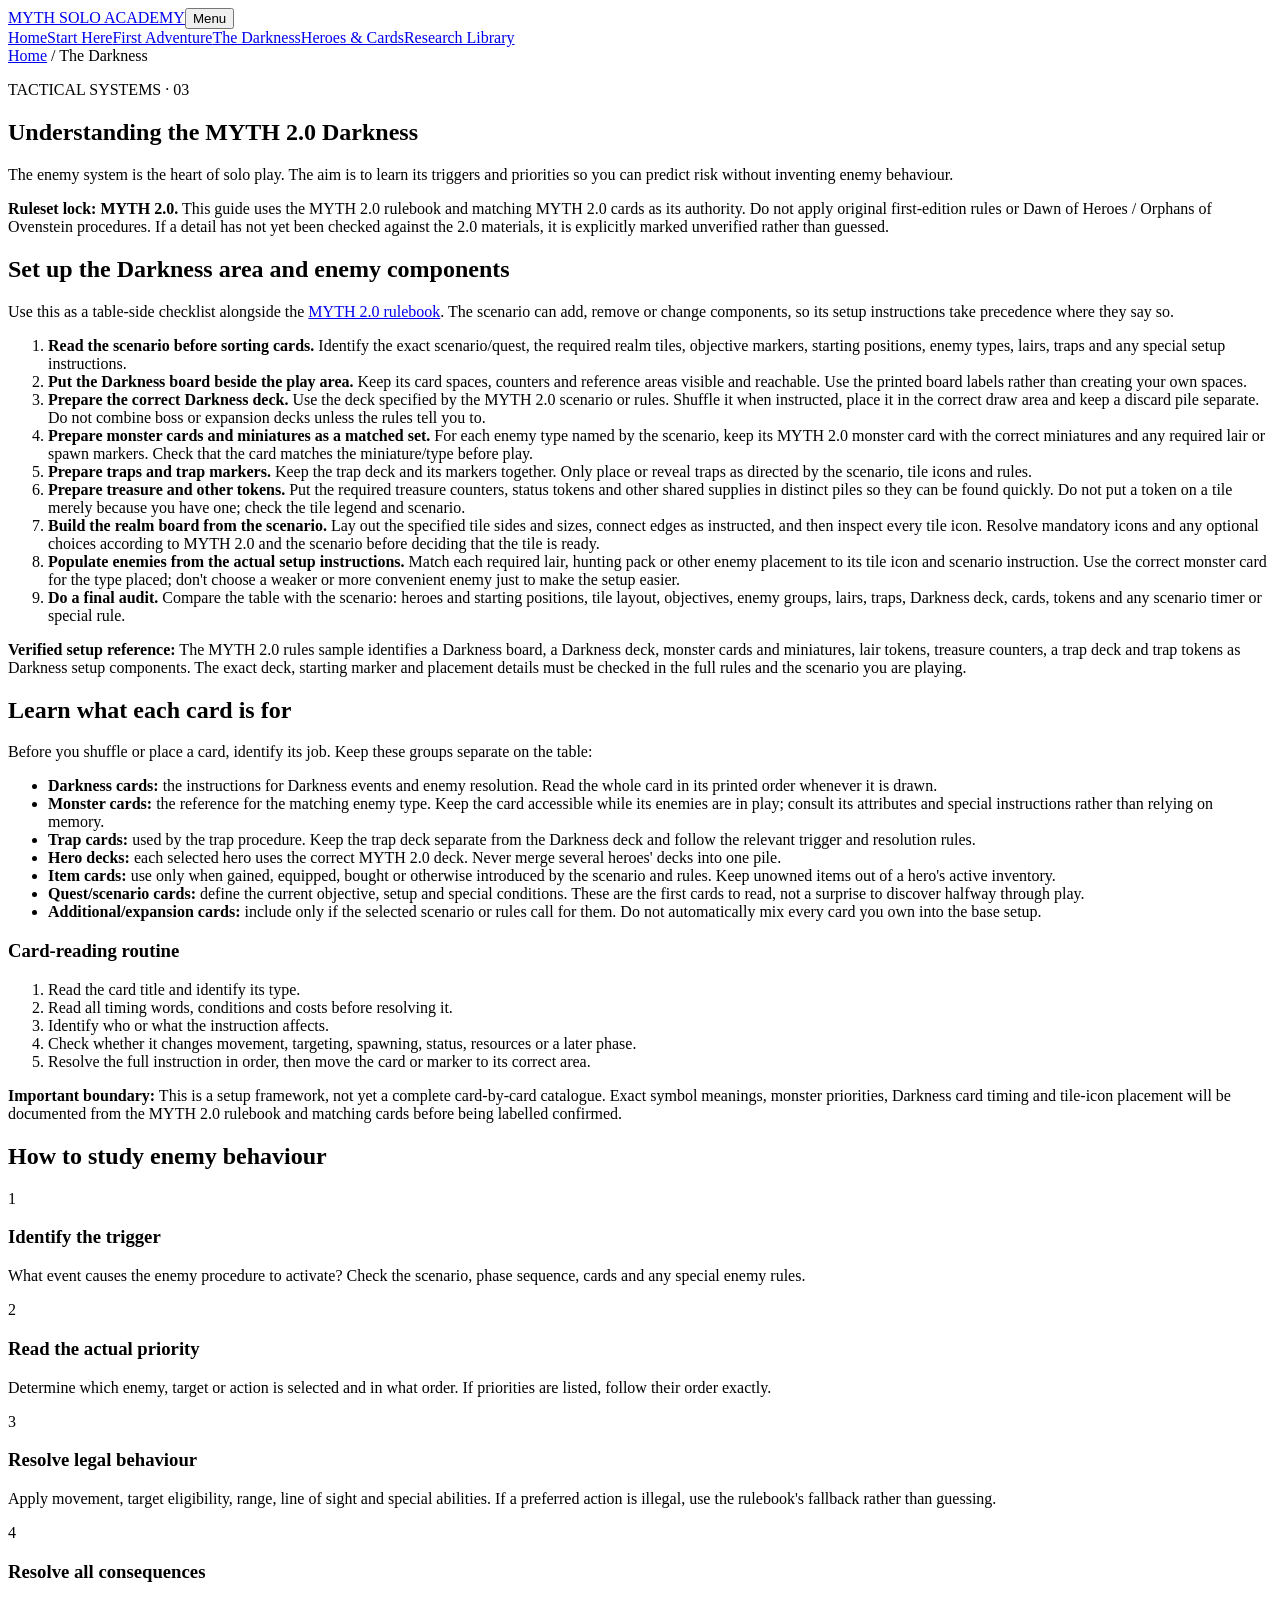
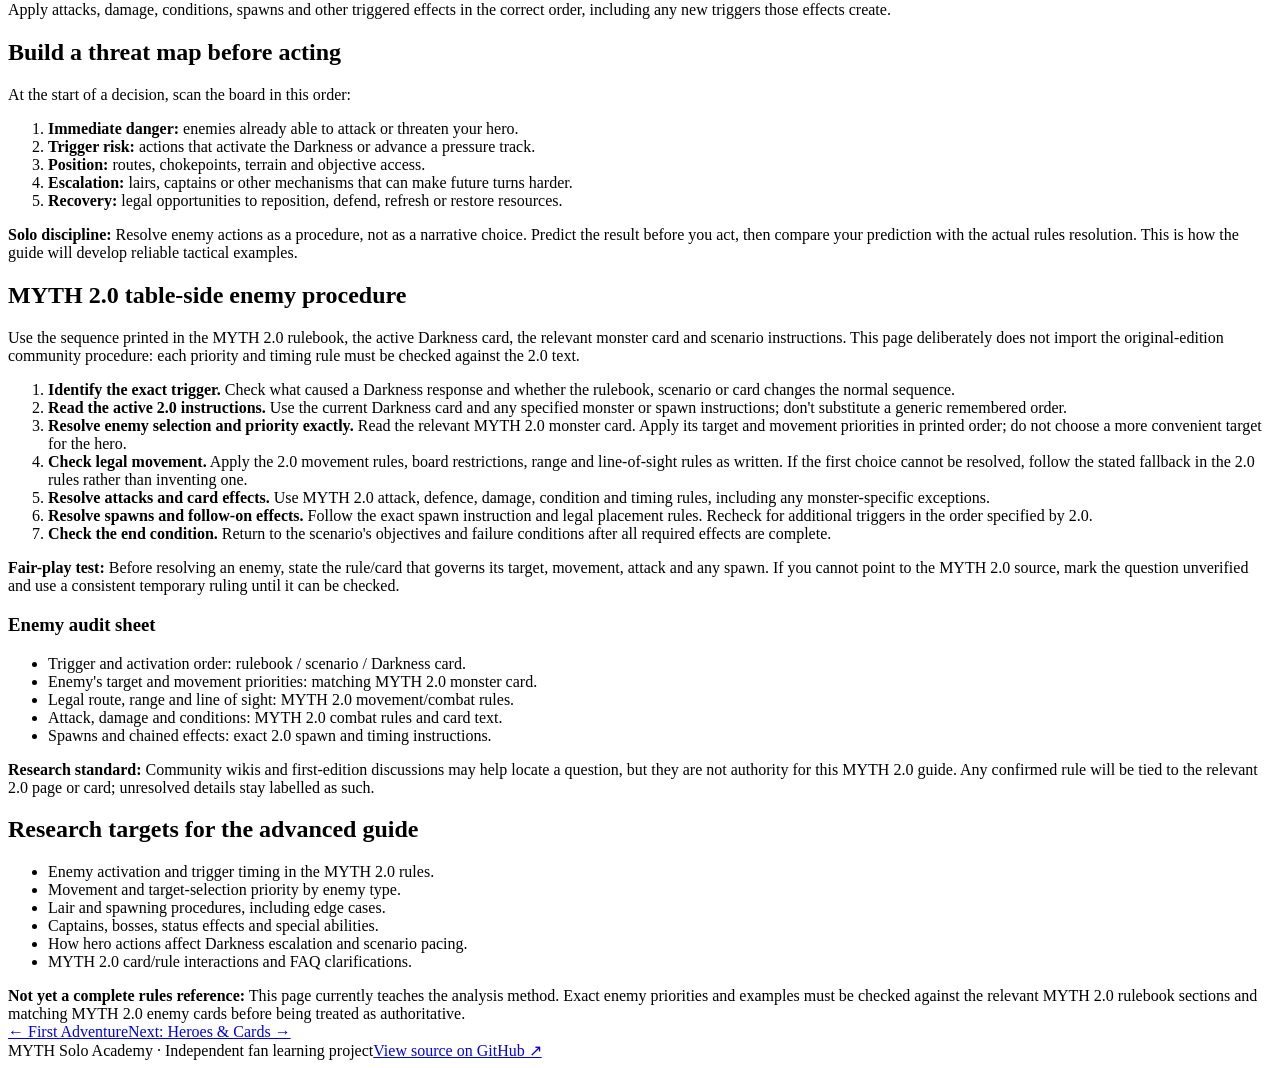
==== commit fd5748f0: "Add MYTH 2.0 Darkness, enemy and card setup checklist" ====
--- a/pages/darkness.html
+++ b/pages/darkness.html
@@ -1,4 +1,32 @@
-<!doctype html><html lang="en"><head><meta charset="utf-8"><meta name="viewport" content="width=device-width,initial-scale=1"><title>Understanding the Darkness | MYTH Solo Academy</title><link rel="stylesheet" href="/myth-solo-academy/assets/site.css"></head><body><header class="site-header"><a class="brand" href="/myth-solo-academy/">MYTH <span>SOLO ACADEMY</span></a><button class="menu-toggle" aria-expanded="false" aria-controls="site-nav">Menu</button><nav id="site-nav"><a href="/myth-solo-academy/">Home</a><a href="/myth-solo-academy/pages/start-here.html">Start Here</a><a href="/myth-solo-academy/pages/first-adventure.html">First Adventure</a><a href="/myth-solo-academy/pages/darkness.html">The Darkness</a><a href="/myth-solo-academy/pages/heroes.html">Heroes & Cards</a><a href="/myth-solo-academy/pages/research.html">Research Library</a></nav></header><main class="content-wrap"><article class="content"><div class="crumb"><a href="/myth-solo-academy/">Home</a> / The Darkness</div><p class="eyebrow">TACTICAL SYSTEMS · 03</p><h1>Understanding the MYTH 2.0 Darkness</h1><p class="lead">The enemy system is the heart of solo play. The aim is to learn its triggers and priorities so you can predict risk without inventing enemy behaviour.</p><div class="notice"><strong>Ruleset lock: MYTH 2.0.</strong> This guide uses the MYTH 2.0 rulebook and matching MYTH 2.0 cards as its authority. Do not apply original first-edition rules or Dawn of Heroes / Orphans of Ovenstein procedures. If a detail has not yet been checked against the 2.0 materials, it is explicitly marked unverified rather than guessed.</div><h2>How to study enemy behaviour</h2><div class="step"><div class="step-num">1</div><div><h3>Identify the trigger</h3><p>What event causes the enemy procedure to activate? Check the scenario, phase sequence, cards and any special enemy rules.</p></div></div><div class="step"><div class="step-num">2</div><div><h3>Read the actual priority</h3><p>Determine which enemy, target or action is selected and in what order. If priorities are listed, follow their order exactly.</p></div></div><div class="step"><div class="step-num">3</div><div><h3>Resolve legal behaviour</h3><p>Apply movement, target eligibility, range, line of sight and special abilities. If a preferred action is illegal, use the rulebook's fallback rather than guessing.</p></div></div><div class="step"><div class="step-num">4</div><div><h3>Resolve all consequences</h3><p>Apply attacks, damage, conditions, spawns and other triggered effects in the correct order, including any new triggers those effects create.</p></div></div><h2>Build a threat map before acting</h2><p>At the start of a decision, scan the board in this order:</p><ol><li><strong>Immediate danger:</strong> enemies already able to attack or threaten your hero.</li><li><strong>Trigger risk:</strong> actions that activate the Darkness or advance a pressure track.</li><li><strong>Position:</strong> routes, chokepoints, terrain and objective access.</li><li><strong>Escalation:</strong> lairs, captains or other mechanisms that can make future turns harder.</li><li><strong>Recovery:</strong> legal opportunities to reposition, defend, refresh or restore resources.</li></ol><div class="notice"><strong>Solo discipline:</strong> Resolve enemy actions as a procedure, not as a narrative choice. Predict the result before you act, then compare your prediction with the actual rules resolution. This is how the guide will develop reliable tactical examples.</div><h2>MYTH 2.0 table-side enemy procedure</h2>
+<!doctype html><html lang="en"><head><meta charset="utf-8"><meta name="viewport" content="width=device-width,initial-scale=1"><title>Understanding the Darkness | MYTH Solo Academy</title><link rel="stylesheet" href="/myth-solo-academy/assets/site.css"></head><body><header class="site-header"><a class="brand" href="/myth-solo-academy/">MYTH <span>SOLO ACADEMY</span></a><button class="menu-toggle" aria-expanded="false" aria-controls="site-nav">Menu</button><nav id="site-nav"><a href="/myth-solo-academy/">Home</a><a href="/myth-solo-academy/pages/start-here.html">Start Here</a><a href="/myth-solo-academy/pages/first-adventure.html">First Adventure</a><a href="/myth-solo-academy/pages/darkness.html">The Darkness</a><a href="/myth-solo-academy/pages/heroes.html">Heroes & Cards</a><a href="/myth-solo-academy/pages/research.html">Research Library</a></nav></header><main class="content-wrap"><article class="content"><div class="crumb"><a href="/myth-solo-academy/">Home</a> / The Darkness</div><p class="eyebrow">TACTICAL SYSTEMS · 03</p><h1>Understanding the MYTH 2.0 Darkness</h1><p class="lead">The enemy system is the heart of solo play. The aim is to learn its triggers and priorities so you can predict risk without inventing enemy behaviour.</p><div class="notice"><strong>Ruleset lock: MYTH 2.0.</strong> This guide uses the MYTH 2.0 rulebook and matching MYTH 2.0 cards as its authority. Do not apply original first-edition rules or Dawn of Heroes / Orphans of Ovenstein procedures. If a detail has not yet been checked against the 2.0 materials, it is explicitly marked unverified rather than guessed.</div><h2>Set up the Darkness area and enemy components</h2>
+<p>Use this as a table-side checklist alongside the <a href="https://www.drivethrucards.com/product/323379/Myth-20-Boardgame-Rules">MYTH 2.0 rulebook</a>. The scenario can add, remove or change components, so its setup instructions take precedence where they say so.</p>
+<ol class="checklist">
+<li><strong>Read the scenario before sorting cards.</strong> Identify the exact scenario/quest, the required realm tiles, objective markers, starting positions, enemy types, lairs, traps and any special setup instructions.</li>
+<li><strong>Put the Darkness board beside the play area.</strong> Keep its card spaces, counters and reference areas visible and reachable. Use the printed board labels rather than creating your own spaces.</li>
+<li><strong>Prepare the correct Darkness deck.</strong> Use the deck specified by the MYTH 2.0 scenario or rules. Shuffle it when instructed, place it in the correct draw area and keep a discard pile separate. Do not combine boss or expansion decks unless the rules tell you to.</li>
+<li><strong>Prepare monster cards and miniatures as a matched set.</strong> For each enemy type named by the scenario, keep its MYTH 2.0 monster card with the correct miniatures and any required lair or spawn markers. Check that the card matches the miniature/type before play.</li>
+<li><strong>Prepare traps and trap markers.</strong> Keep the trap deck and its markers together. Only place or reveal traps as directed by the scenario, tile icons and rules.</li>
+<li><strong>Prepare treasure and other tokens.</strong> Put the required treasure counters, status tokens and other shared supplies in distinct piles so they can be found quickly. Do not put a token on a tile merely because you have one; check the tile legend and scenario.</li>
+<li><strong>Build the realm board from the scenario.</strong> Lay out the specified tile sides and sizes, connect edges as instructed, and then inspect every tile icon. Resolve mandatory icons and any optional choices according to MYTH 2.0 and the scenario before deciding that the tile is ready.</li>
+<li><strong>Populate enemies from the actual setup instructions.</strong> Match each required lair, hunting pack or other enemy placement to its tile icon and scenario instruction. Use the correct monster card for the type placed; don't choose a weaker or more convenient enemy just to make the setup easier.</li>
+<li><strong>Do a final audit.</strong> Compare the table with the scenario: heroes and starting positions, tile layout, objectives, enemy groups, lairs, traps, Darkness deck, cards, tokens and any scenario timer or special rule.</li>
+</ol>
+<div class="notice"><strong>Verified setup reference:</strong> The MYTH 2.0 rules sample identifies a Darkness board, a Darkness deck, monster cards and miniatures, lair tokens, treasure counters, a trap deck and trap tokens as Darkness setup components. The exact deck, starting marker and placement details must be checked in the full rules and the scenario you are playing.</div>
+<h2>Learn what each card is for</h2>
+<p>Before you shuffle or place a card, identify its job. Keep these groups separate on the table:</p>
+<ul>
+<li><strong>Darkness cards:</strong> the instructions for Darkness events and enemy resolution. Read the whole card in its printed order whenever it is drawn.</li>
+<li><strong>Monster cards:</strong> the reference for the matching enemy type. Keep the card accessible while its enemies are in play; consult its attributes and special instructions rather than relying on memory.</li>
+<li><strong>Trap cards:</strong> used by the trap procedure. Keep the trap deck separate from the Darkness deck and follow the relevant trigger and resolution rules.</li>
+<li><strong>Hero decks:</strong> each selected hero uses the correct MYTH 2.0 deck. Never merge several heroes' decks into one pile.</li>
+<li><strong>Item cards:</strong> use only when gained, equipped, bought or otherwise introduced by the scenario and rules. Keep unowned items out of a hero's active inventory.</li>
+<li><strong>Quest/scenario cards:</strong> define the current objective, setup and special conditions. These are the first cards to read, not a surprise to discover halfway through play.</li>
+<li><strong>Additional/expansion cards:</strong> include only if the selected scenario or rules call for them. Do not automatically mix every card you own into the base setup.</li>
+</ul>
+<h3>Card-reading routine</h3>
+<ol><li>Read the card title and identify its type.</li><li>Read all timing words, conditions and costs before resolving it.</li><li>Identify who or what the instruction affects.</li><li>Check whether it changes movement, targeting, spawning, status, resources or a later phase.</li><li>Resolve the full instruction in order, then move the card or marker to its correct area.</li></ol>
+<div class="warning"><strong>Important boundary:</strong> This is a setup framework, not yet a complete card-by-card catalogue. Exact symbol meanings, monster priorities, Darkness card timing and tile-icon placement will be documented from the MYTH 2.0 rulebook and matching cards before being labelled confirmed.</div>
+<h2>How to study enemy behaviour</h2><div class="step"><div class="step-num">1</div><div><h3>Identify the trigger</h3><p>What event causes the enemy procedure to activate? Check the scenario, phase sequence, cards and any special enemy rules.</p></div></div><div class="step"><div class="step-num">2</div><div><h3>Read the actual priority</h3><p>Determine which enemy, target or action is selected and in what order. If priorities are listed, follow their order exactly.</p></div></div><div class="step"><div class="step-num">3</div><div><h3>Resolve legal behaviour</h3><p>Apply movement, target eligibility, range, line of sight and special abilities. If a preferred action is illegal, use the rulebook's fallback rather than guessing.</p></div></div><div class="step"><div class="step-num">4</div><div><h3>Resolve all consequences</h3><p>Apply attacks, damage, conditions, spawns and other triggered effects in the correct order, including any new triggers those effects create.</p></div></div><h2>Build a threat map before acting</h2><p>At the start of a decision, scan the board in this order:</p><ol><li><strong>Immediate danger:</strong> enemies already able to attack or threaten your hero.</li><li><strong>Trigger risk:</strong> actions that activate the Darkness or advance a pressure track.</li><li><strong>Position:</strong> routes, chokepoints, terrain and objective access.</li><li><strong>Escalation:</strong> lairs, captains or other mechanisms that can make future turns harder.</li><li><strong>Recovery:</strong> legal opportunities to reposition, defend, refresh or restore resources.</li></ol><div class="notice"><strong>Solo discipline:</strong> Resolve enemy actions as a procedure, not as a narrative choice. Predict the result before you act, then compare your prediction with the actual rules resolution. This is how the guide will develop reliable tactical examples.</div><h2>MYTH 2.0 table-side enemy procedure</h2>
 <p>Use the sequence printed in the MYTH 2.0 rulebook, the active Darkness card, the relevant monster card and scenario instructions. This page deliberately does not import the original-edition community procedure: each priority and timing rule must be checked against the 2.0 text.</p>
 <ol>
 <li><strong>Identify the exact trigger.</strong> Check what caused a Darkness response and whether the rulebook, scenario or card changes the normal sequence.</li>
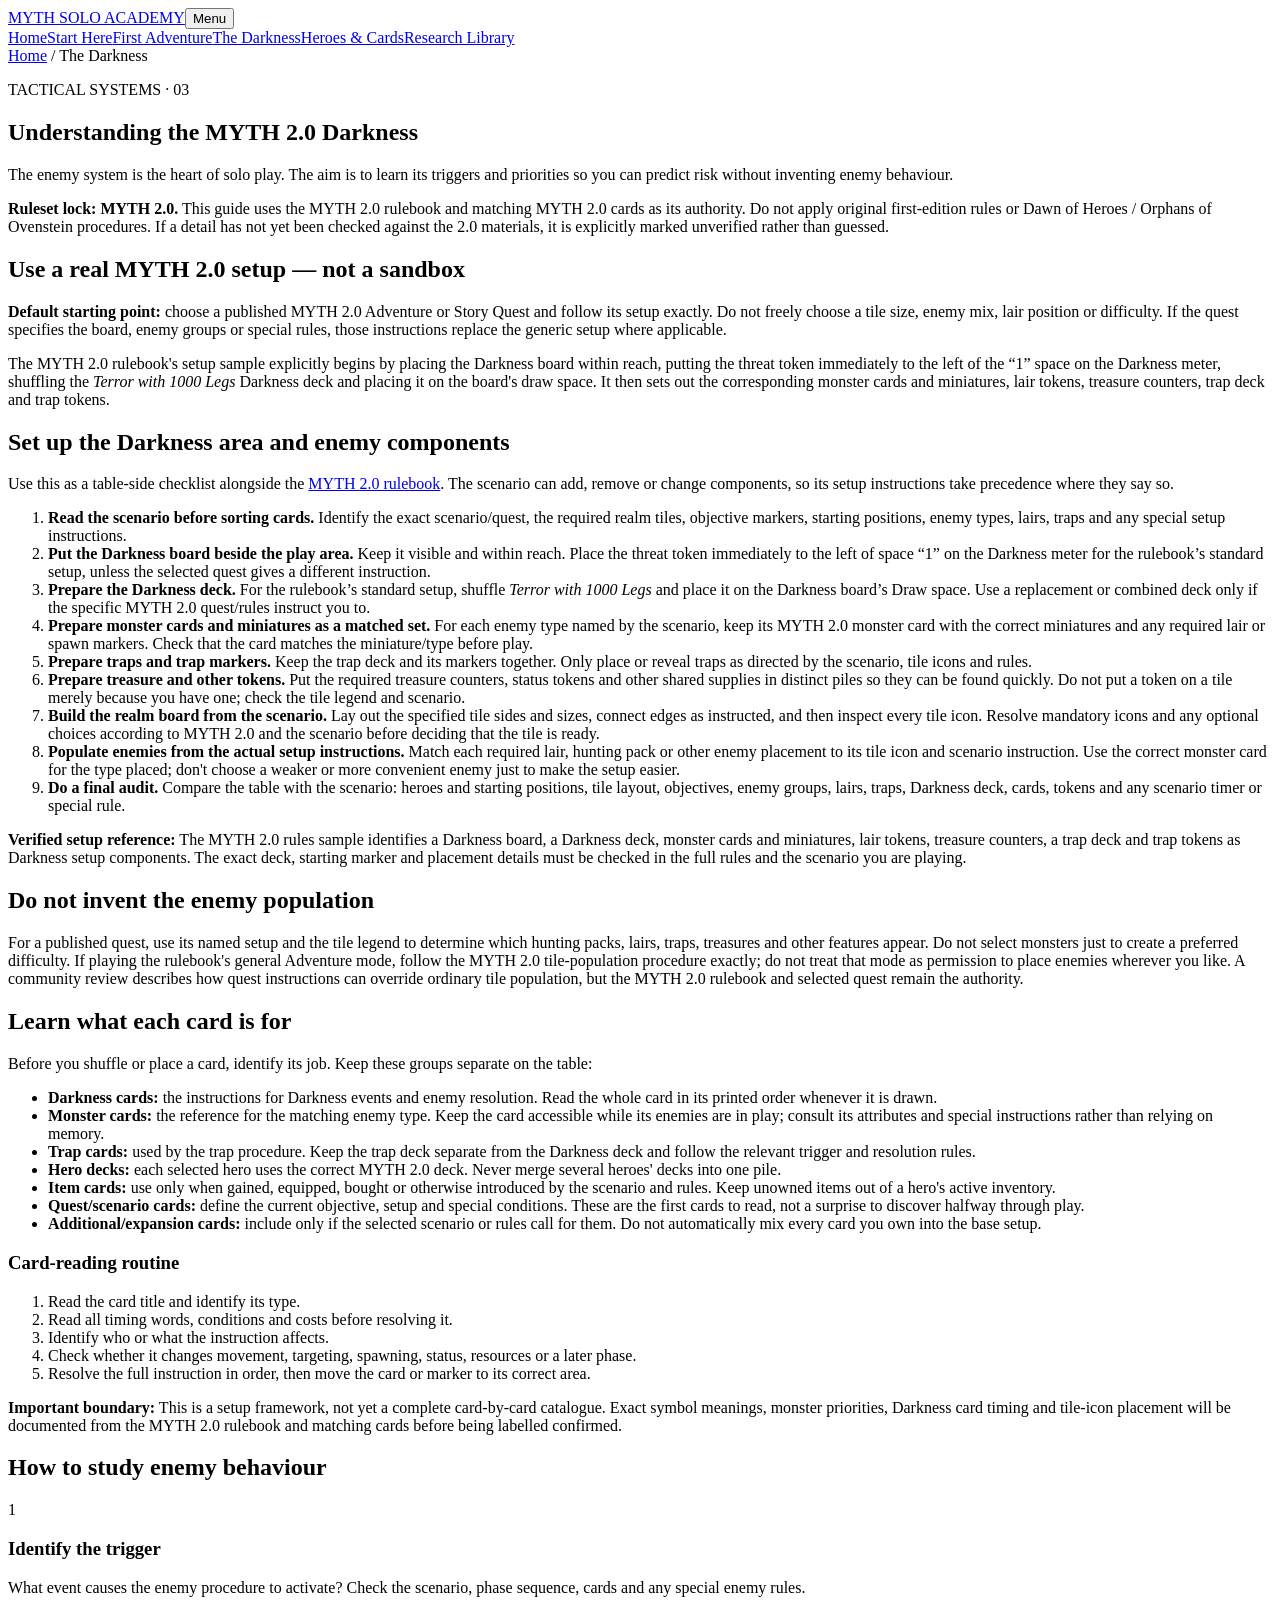
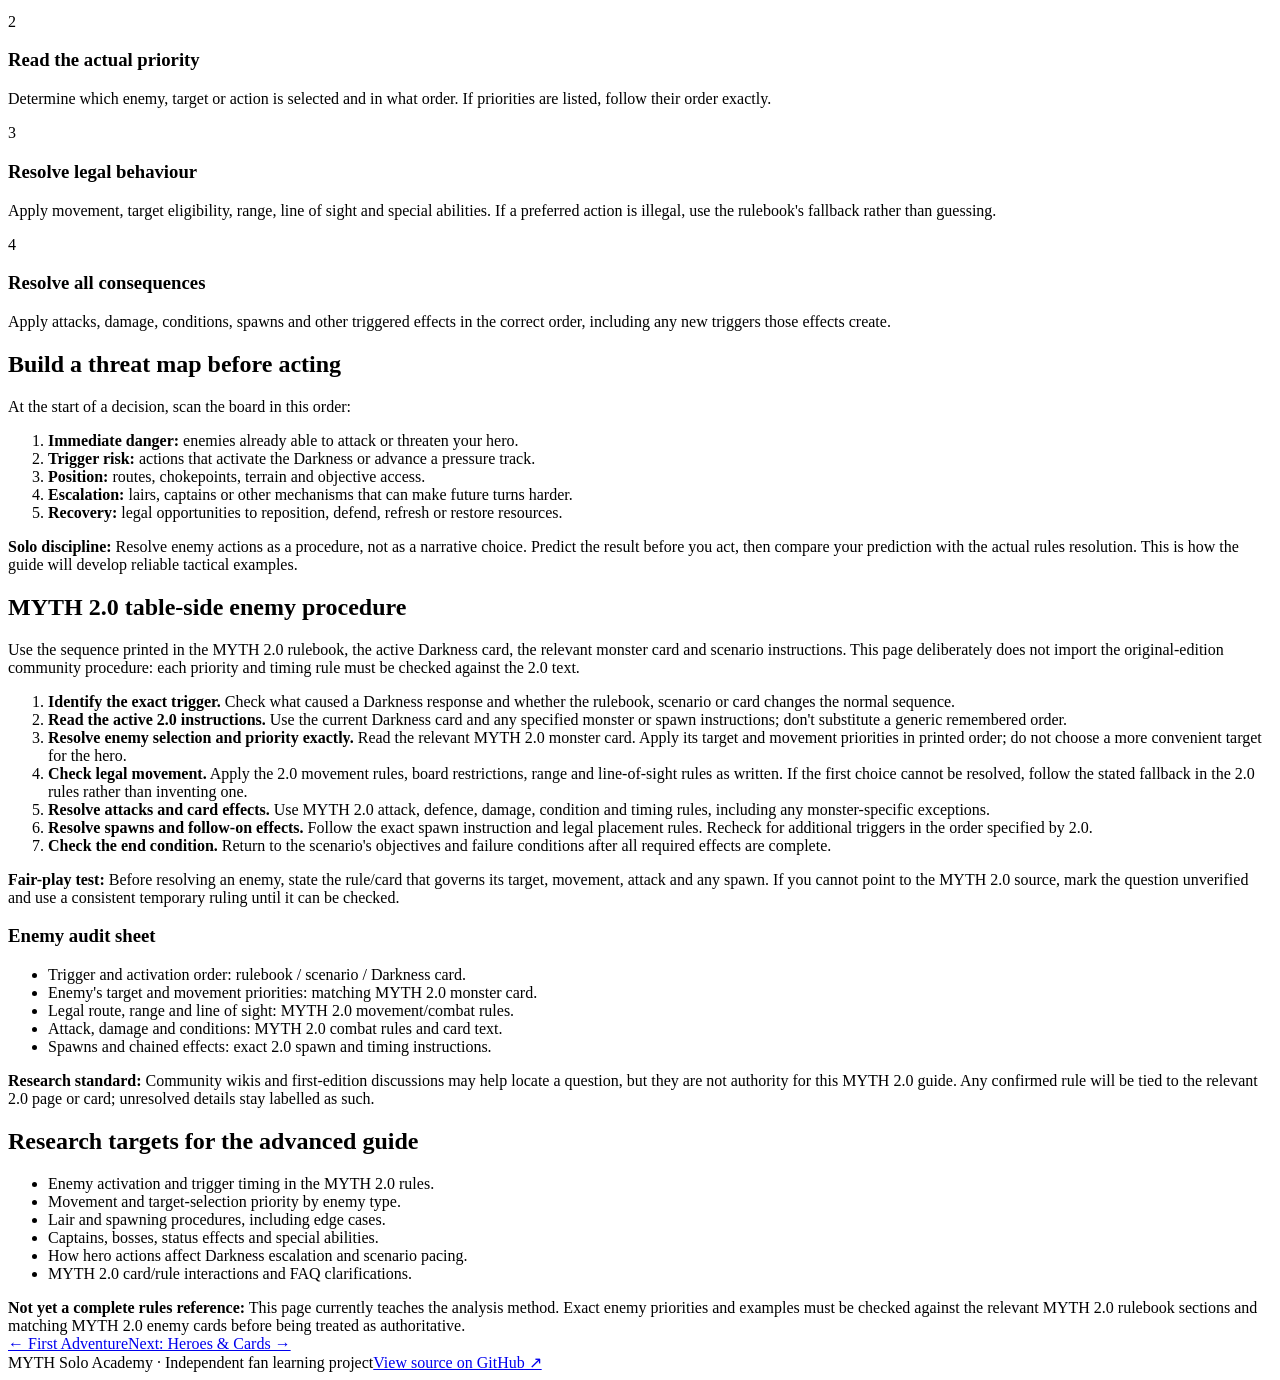
==== commit 734d967e: "Replace sandbox-like Darkness setup with rulebook-based MYTH 2.0 setup" ====
--- a/pages/darkness.html
+++ b/pages/darkness.html
@@ -1,9 +1,12 @@
-<!doctype html><html lang="en"><head><meta charset="utf-8"><meta name="viewport" content="width=device-width,initial-scale=1"><title>Understanding the Darkness | MYTH Solo Academy</title><link rel="stylesheet" href="/myth-solo-academy/assets/site.css"></head><body><header class="site-header"><a class="brand" href="/myth-solo-academy/">MYTH <span>SOLO ACADEMY</span></a><button class="menu-toggle" aria-expanded="false" aria-controls="site-nav">Menu</button><nav id="site-nav"><a href="/myth-solo-academy/">Home</a><a href="/myth-solo-academy/pages/start-here.html">Start Here</a><a href="/myth-solo-academy/pages/first-adventure.html">First Adventure</a><a href="/myth-solo-academy/pages/darkness.html">The Darkness</a><a href="/myth-solo-academy/pages/heroes.html">Heroes & Cards</a><a href="/myth-solo-academy/pages/research.html">Research Library</a></nav></header><main class="content-wrap"><article class="content"><div class="crumb"><a href="/myth-solo-academy/">Home</a> / The Darkness</div><p class="eyebrow">TACTICAL SYSTEMS · 03</p><h1>Understanding the MYTH 2.0 Darkness</h1><p class="lead">The enemy system is the heart of solo play. The aim is to learn its triggers and priorities so you can predict risk without inventing enemy behaviour.</p><div class="notice"><strong>Ruleset lock: MYTH 2.0.</strong> This guide uses the MYTH 2.0 rulebook and matching MYTH 2.0 cards as its authority. Do not apply original first-edition rules or Dawn of Heroes / Orphans of Ovenstein procedures. If a detail has not yet been checked against the 2.0 materials, it is explicitly marked unverified rather than guessed.</div><h2>Set up the Darkness area and enemy components</h2>
+<!doctype html><html lang="en"><head><meta charset="utf-8"><meta name="viewport" content="width=device-width,initial-scale=1"><title>Understanding the Darkness | MYTH Solo Academy</title><link rel="stylesheet" href="/myth-solo-academy/assets/site.css"></head><body><header class="site-header"><a class="brand" href="/myth-solo-academy/">MYTH <span>SOLO ACADEMY</span></a><button class="menu-toggle" aria-expanded="false" aria-controls="site-nav">Menu</button><nav id="site-nav"><a href="/myth-solo-academy/">Home</a><a href="/myth-solo-academy/pages/start-here.html">Start Here</a><a href="/myth-solo-academy/pages/first-adventure.html">First Adventure</a><a href="/myth-solo-academy/pages/darkness.html">The Darkness</a><a href="/myth-solo-academy/pages/heroes.html">Heroes & Cards</a><a href="/myth-solo-academy/pages/research.html">Research Library</a></nav></header><main class="content-wrap"><article class="content"><div class="crumb"><a href="/myth-solo-academy/">Home</a> / The Darkness</div><p class="eyebrow">TACTICAL SYSTEMS · 03</p><h1>Understanding the MYTH 2.0 Darkness</h1><p class="lead">The enemy system is the heart of solo play. The aim is to learn its triggers and priorities so you can predict risk without inventing enemy behaviour.</p><div class="notice"><strong>Ruleset lock: MYTH 2.0.</strong> This guide uses the MYTH 2.0 rulebook and matching MYTH 2.0 cards as its authority. Do not apply original first-edition rules or Dawn of Heroes / Orphans of Ovenstein procedures. If a detail has not yet been checked against the 2.0 materials, it is explicitly marked unverified rather than guessed.</div><h2>Use a real MYTH 2.0 setup — not a sandbox</h2>
+<p><strong>Default starting point:</strong> choose a published MYTH 2.0 Adventure or Story Quest and follow its setup exactly. Do not freely choose a tile size, enemy mix, lair position or difficulty. If the quest specifies the board, enemy groups or special rules, those instructions replace the generic setup where applicable.</p>
+<p>The MYTH 2.0 rulebook's setup sample explicitly begins by placing the Darkness board within reach, putting the threat token immediately to the left of the “1” space on the Darkness meter, shuffling the <em>Terror with 1000 Legs</em> Darkness deck and placing it on the board's draw space. It then sets out the corresponding monster cards and miniatures, lair tokens, treasure counters, trap deck and trap tokens. <Cite refs={["turn746107search12"]}/></p>
+<h2>Set up the Darkness area and enemy components</h2>
 <p>Use this as a table-side checklist alongside the <a href="https://www.drivethrucards.com/product/323379/Myth-20-Boardgame-Rules">MYTH 2.0 rulebook</a>. The scenario can add, remove or change components, so its setup instructions take precedence where they say so.</p>
 <ol class="checklist">
 <li><strong>Read the scenario before sorting cards.</strong> Identify the exact scenario/quest, the required realm tiles, objective markers, starting positions, enemy types, lairs, traps and any special setup instructions.</li>
-<li><strong>Put the Darkness board beside the play area.</strong> Keep its card spaces, counters and reference areas visible and reachable. Use the printed board labels rather than creating your own spaces.</li>
-<li><strong>Prepare the correct Darkness deck.</strong> Use the deck specified by the MYTH 2.0 scenario or rules. Shuffle it when instructed, place it in the correct draw area and keep a discard pile separate. Do not combine boss or expansion decks unless the rules tell you to.</li>
+<li><strong>Put the Darkness board beside the play area.</strong> Keep it visible and within reach. Place the threat token immediately to the left of space “1” on the Darkness meter for the rulebook’s standard setup, unless the selected quest gives a different instruction.</li>
+<li><strong>Prepare the Darkness deck.</strong> For the rulebook’s standard setup, shuffle <em>Terror with 1000 Legs</em> and place it on the Darkness board’s Draw space. Use a replacement or combined deck only if the specific MYTH 2.0 quest/rules instruct you to.</li>
 <li><strong>Prepare monster cards and miniatures as a matched set.</strong> For each enemy type named by the scenario, keep its MYTH 2.0 monster card with the correct miniatures and any required lair or spawn markers. Check that the card matches the miniature/type before play.</li>
 <li><strong>Prepare traps and trap markers.</strong> Keep the trap deck and its markers together. Only place or reveal traps as directed by the scenario, tile icons and rules.</li>
 <li><strong>Prepare treasure and other tokens.</strong> Put the required treasure counters, status tokens and other shared supplies in distinct piles so they can be found quickly. Do not put a token on a tile merely because you have one; check the tile legend and scenario.</li>
@@ -12,6 +15,8 @@
 <li><strong>Do a final audit.</strong> Compare the table with the scenario: heroes and starting positions, tile layout, objectives, enemy groups, lairs, traps, Darkness deck, cards, tokens and any scenario timer or special rule.</li>
 </ol>
 <div class="notice"><strong>Verified setup reference:</strong> The MYTH 2.0 rules sample identifies a Darkness board, a Darkness deck, monster cards and miniatures, lair tokens, treasure counters, a trap deck and trap tokens as Darkness setup components. The exact deck, starting marker and placement details must be checked in the full rules and the scenario you are playing.</div>
+<h2>Do not invent the enemy population</h2>
+<p>For a published quest, use its named setup and the tile legend to determine which hunting packs, lairs, traps, treasures and other features appear. Do not select monsters just to create a preferred difficulty. If playing the rulebook's general Adventure mode, follow the MYTH 2.0 tile-population procedure exactly; do not treat that mode as permission to place enemies wherever you like. A community review describes how quest instructions can override ordinary tile population, but the MYTH 2.0 rulebook and selected quest remain the authority. <Cite refs={["turn746107search2","turn746107search0"]}/></p>
 <h2>Learn what each card is for</h2>
 <p>Before you shuffle or place a card, identify its job. Keep these groups separate on the table:</p>
 <ul>
